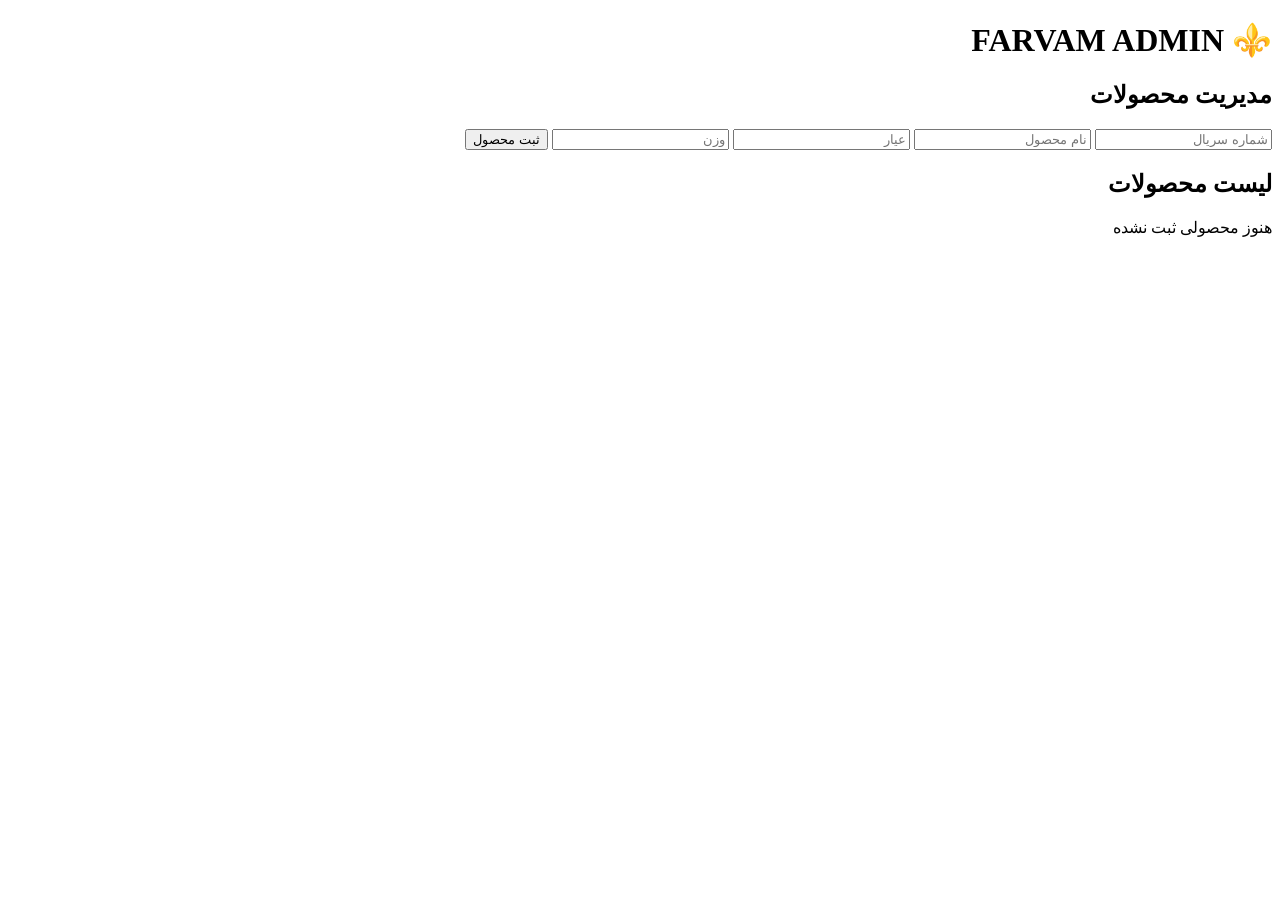
==== admin/index.html @ 5c9b55b8 "Create index.html" ====
<!DOCTYPE html>
<html lang="fa" dir="rtl">

<head>

<meta charset="UTF-8">

<meta name="viewport" content="width=device-width, initial-scale=1.0">

<title>
FARVAM Admin Panel
</title>

<link rel="stylesheet" href="admin.css">

</head>


<body>


<div class="container">


<h1>
⚜️ FARVAM ADMIN
</h1>


<h2>
مدیریت محصولات
</h2>


<div class="box">


<input id="serial" placeholder="شماره سریال">

<input id="name" placeholder="نام محصول">

<input id="purity" placeholder="عیار">

<input id="weight" placeholder="وزن">


<button>
ثبت محصول
</button>


</div>



<div class="products">


<h2>
لیست محصولات
</h2>


<div id="list">

هنوز محصولی ثبت نشده

</div>


</div>


</div>



<script src="admin.js"></script>


</body>

</html>
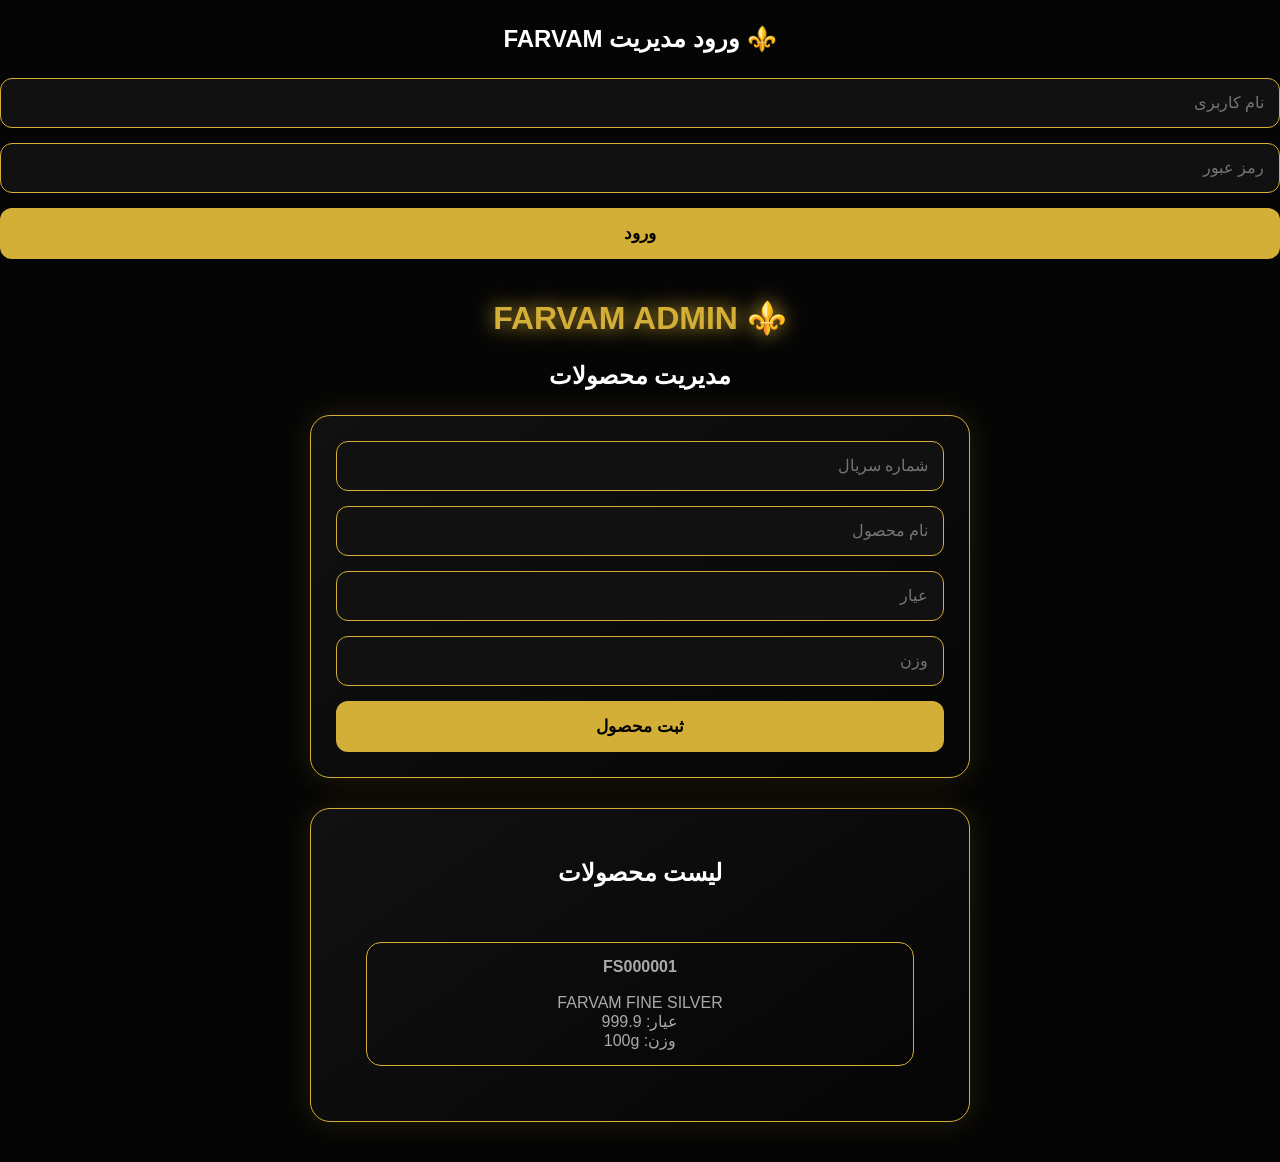
==== commit aae7641e: "Update index.html" ====
--- a/admin/index.html
+++ b/admin/index.html
@@ -19,6 +19,44 @@
 <body>
 
 
+<!-- ورود -->
+
+<div id="loginBox">
+
+
+<h2>
+⚜️ ورود مدیریت FARVAM
+</h2>
+
+
+<input id="adminUser" placeholder="نام کاربری">
+
+
+<input 
+id="adminPass"
+type="password"
+placeholder="رمز عبور">
+
+
+<button id="loginBtn">
+ورود
+</button>
+
+
+<p id="loginMessage"></p>
+
+
+</div>
+
+
+
+
+
+<!-- پنل -->
+
+<div id="adminPanel">
+
+
 <div class="container">
 
 
@@ -32,24 +70,30 @@
 </h2>
 
 
+
 <div class="box">
 
 
 <input id="serial" placeholder="شماره سریال">
 
+
 <input id="name" placeholder="نام محصول">
 
+
 <input id="purity" placeholder="عیار">
+
 
 <input id="weight" placeholder="وزن">
 
 
-<button>
+
+<button id="addProduct">
 ثبت محصول
 </button>
 
 
 </div>
+
 
 
 
@@ -63,7 +107,10 @@
 
 <div id="list">
 
-هنوز محصولی ثبت نشده
+درحال بارگذاری...
+
+</div>
+
 
 </div>
 
@@ -75,6 +122,7 @@
 
 
 
+
 <script src="admin.js"></script>
 
 
--- a/admin/admin.css
+++ b/admin/admin.css
@@ -0,0 +1,159 @@
+*{
+    margin:0;
+    padding:0;
+    box-sizing:border-box;
+}
+
+
+body{
+
+    background:#050505;
+
+    color:white;
+
+    font-family:
+    Tahoma,
+    Arial,
+    sans-serif;
+
+}
+
+
+
+.container{
+
+    width:90%;
+
+    max-width:700px;
+
+    margin:auto;
+
+    padding:40px 20px;
+
+}
+
+
+
+h1{
+
+    text-align:center;
+
+    color:#d4af37;
+
+    margin-bottom:20px;
+
+    text-shadow:
+    0 0 20px #d4af37;
+
+}
+
+
+
+h2{
+
+    margin:25px 0;
+
+    text-align:center;
+
+}
+
+
+
+.box,
+.products{
+
+    background:
+    linear-gradient(
+    145deg,
+    #111,
+    #050505
+    );
+
+
+    border:1px solid #d4af37;
+
+    border-radius:20px;
+
+    padding:25px;
+
+    box-shadow:
+    0 0 30px rgba(212,175,55,.15);
+
+}
+
+
+
+input{
+
+    width:100%;
+
+    padding:15px;
+
+    margin-bottom:15px;
+
+    border-radius:12px;
+
+    border:
+
+    1px solid #d4af37;
+
+    background:#111;
+
+    color:white;
+
+    font-size:16px;
+
+}
+
+
+
+button{
+
+    width:100%;
+
+    padding:15px;
+
+    border:none;
+
+    border-radius:12px;
+
+    background:#d4af37;
+
+    color:#000;
+
+    font-weight:bold;
+
+    font-size:17px;
+
+    cursor:pointer;
+
+}
+
+
+
+button:hover{
+
+    box-shadow:
+    0 0 20px #d4af37;
+
+}
+
+
+
+.products{
+
+    margin-top:30px;
+
+}
+
+
+
+#list{
+
+    padding:20px;
+
+    text-align:center;
+
+    color:#aaa;
+
+}
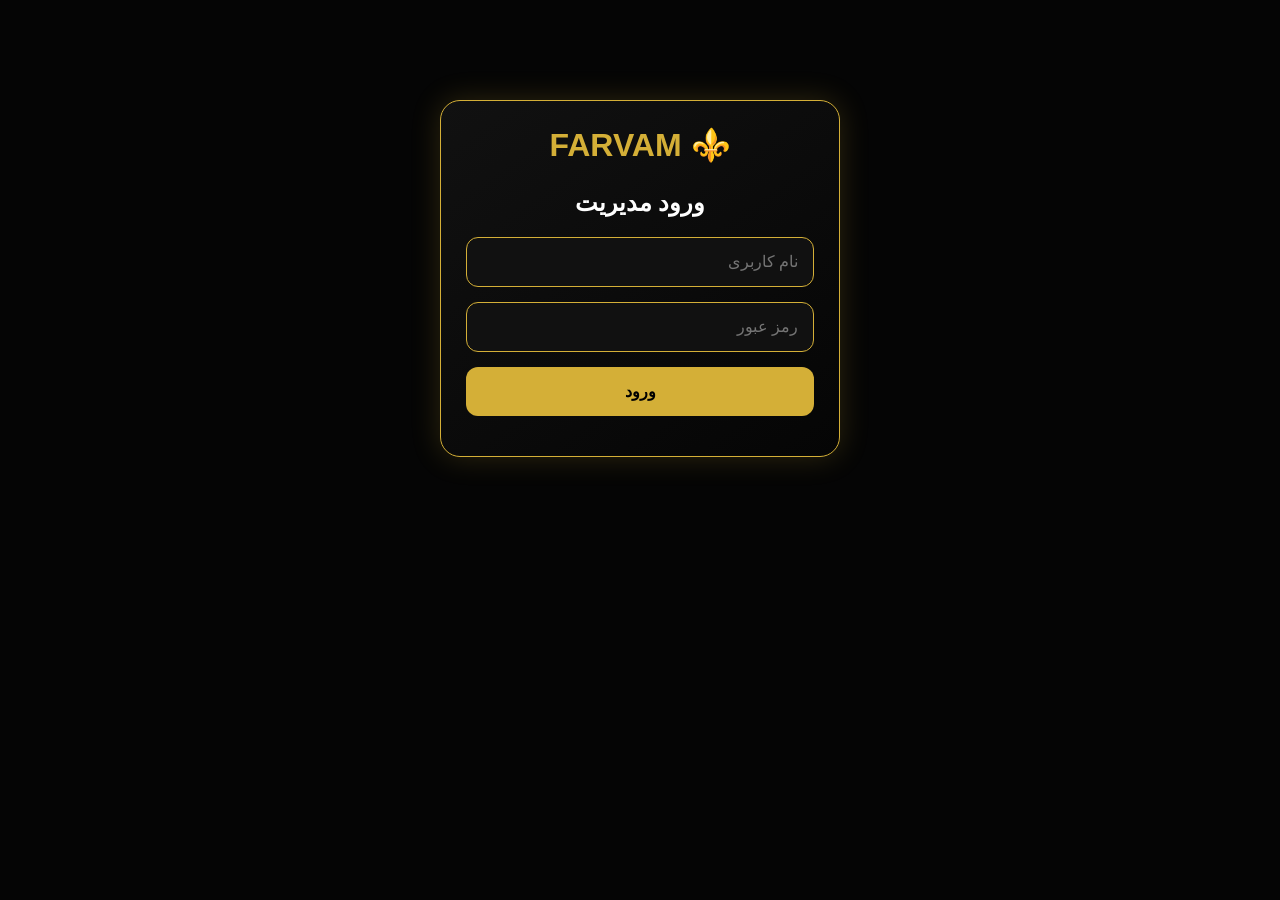
==== commit 15561082: "Update index.html" ====
--- a/admin/index.html
+++ b/admin/index.html
@@ -8,10 +8,12 @@
 <meta name="viewport" content="width=device-width, initial-scale=1.0">
 
 <title>
-FARVAM Admin Panel
+FARVAM ADMIN
 </title>
 
+
 <link rel="stylesheet" href="admin.css">
+
 
 </head>
 
@@ -19,13 +21,16 @@
 <body>
 
 
-<!-- ورود -->
-
 <div id="loginBox">
 
 
+<h1>
+⚜️ FARVAM
+</h1>
+
+
 <h2>
-⚜️ ورود مدیریت FARVAM
+ورود مدیریت
 </h2>
 
 
@@ -52,8 +57,6 @@
 
 
 
-<!-- پنل -->
-
 <div id="adminPanel">
 
 
@@ -61,17 +64,18 @@
 
 
 <h1>
-⚜️ FARVAM ADMIN
+⚜️ FARVAM ADMIN PANEL
 </h1>
-
-
-<h2>
-مدیریت محصولات
-</h2>
 
 
 
 <div class="box">
+
+
+<h2>
+افزودن محصول
+</h2>
+
 
 
 <input id="serial" placeholder="شماره سریال">
@@ -86,9 +90,33 @@
 <input id="weight" placeholder="وزن">
 
 
+<select id="mediaType">
+
+<option value="video">
+فیلم
+</option>
+
+<option value="image">
+عکس
+</option>
+
+</select>
+
+
+<input id="mediaSrc" placeholder="مسیر فایل">
+
+
+<textarea 
+id="description"
+placeholder="متن گواهی محصول">
+</textarea>
+
+
 
 <button id="addProduct">
+
 ثبت محصول
+
 </button>
 
 
@@ -97,11 +125,13 @@
 
 
 
+
+
 <div class="products">
 
 
 <h2>
-لیست محصولات
+محصولات ثبت شده
 </h2>
 
 
@@ -123,6 +153,8 @@
 
 
 
+<script src="config.js"></script>
+
 <script src="admin.js"></script>
 
 
--- a/admin/admin.css
+++ b/admin/admin.css
@@ -1,34 +1,37 @@
 *{
-    margin:0;
-    padding:0;
-    box-sizing:border-box;
+
+margin:0;
+
+padding:0;
+
+box-sizing:border-box;
+
 }
 
 
 body{
 
-    background:#050505;
-
-    color:white;
-
-    font-family:
-    Tahoma,
-    Arial,
-    sans-serif;
-
-}
-
+background:#050505;
+
+color:white;
+
+font-family:
+Tahoma,
+Arial,
+sans-serif;
+
+}
 
 
 .container{
 
-    width:90%;
-
-    max-width:700px;
-
-    margin:auto;
-
-    padding:40px 20px;
+width:90%;
+
+max-width:700px;
+
+margin:auto;
+
+padding:40px 20px;
 
 }
 
@@ -36,48 +39,66 @@
 
 h1{
 
-    text-align:center;
-
-    color:#d4af37;
-
-    margin-bottom:20px;
-
-    text-shadow:
-    0 0 20px #d4af37;
-
-}
-
+text-align:center;
+
+color:#d4af37;
+
+margin-bottom:25px;
+
+}
 
 
 h2{
 
-    margin:25px 0;
-
-    text-align:center;
+text-align:center;
+
+margin:20px;
 
 }
 
 
 
 .box,
-.products{
-
-    background:
-    linear-gradient(
-    145deg,
-    #111,
-    #050505
-    );
-
-
-    border:1px solid #d4af37;
-
-    border-radius:20px;
-
-    padding:25px;
-
-    box-shadow:
-    0 0 30px rgba(212,175,55,.15);
+.products,
+#loginBox{
+
+
+background:
+linear-gradient(
+145deg,
+#111,
+#050505
+);
+
+
+border:1px solid #d4af37;
+
+
+border-radius:20px;
+
+
+padding:25px;
+
+
+box-shadow:
+0 0 30px rgba(212,175,55,.2);
+
+
+}
+
+
+
+#loginBox{
+
+
+width:90%;
+
+max-width:400px;
+
+margin:100px auto;
+
+text-align:center;
+
 
 }
 
@@ -85,23 +106,30 @@
 
 input{
 
-    width:100%;
-
-    padding:15px;
-
-    margin-bottom:15px;
-
-    border-radius:12px;
-
-    border:
-
-    1px solid #d4af37;
-
-    background:#111;
-
-    color:white;
-
-    font-size:16px;
+
+width:100%;
+
+
+padding:15px;
+
+
+margin-bottom:15px;
+
+
+border-radius:12px;
+
+
+border:1px solid #d4af37;
+
+
+background:#111;
+
+
+color:white;
+
+
+font-size:16px;
+
 
 }
 
@@ -109,23 +137,33 @@
 
 button{
 
-    width:100%;
-
-    padding:15px;
-
-    border:none;
-
-    border-radius:12px;
-
-    background:#d4af37;
-
-    color:#000;
-
-    font-weight:bold;
-
-    font-size:17px;
-
-    cursor:pointer;
+
+width:100%;
+
+
+padding:15px;
+
+
+border:none;
+
+
+border-radius:12px;
+
+
+background:#d4af37;
+
+
+color:#000;
+
+
+font-weight:bold;
+
+
+font-size:16px;
+
+
+cursor:pointer;
+
 
 }
 
@@ -133,27 +171,51 @@
 
 button:hover{
 
-    box-shadow:
-    0 0 20px #d4af37;
-
-}
-
-
-
-.products{
-
-    margin-top:30px;
-
-}
-
-
-
-#list{
-
-    padding:20px;
-
-    text-align:center;
-
-    color:#aaa;
-
-}
+
+box-shadow:
+
+0 0 20px #d4af37;
+
+
+}
+
+
+
+#adminPanel{
+
+
+display:none;
+
+
+}
+
+
+
+#loginMessage{
+
+
+margin-top:15px;
+
+color:#d4af37;
+
+
+}
+
+
+
+.productItem{
+
+
+border:1px solid #d4af37;
+
+
+padding:15px;
+
+
+border-radius:15px;
+
+
+margin:10px 0;
+
+
+}
